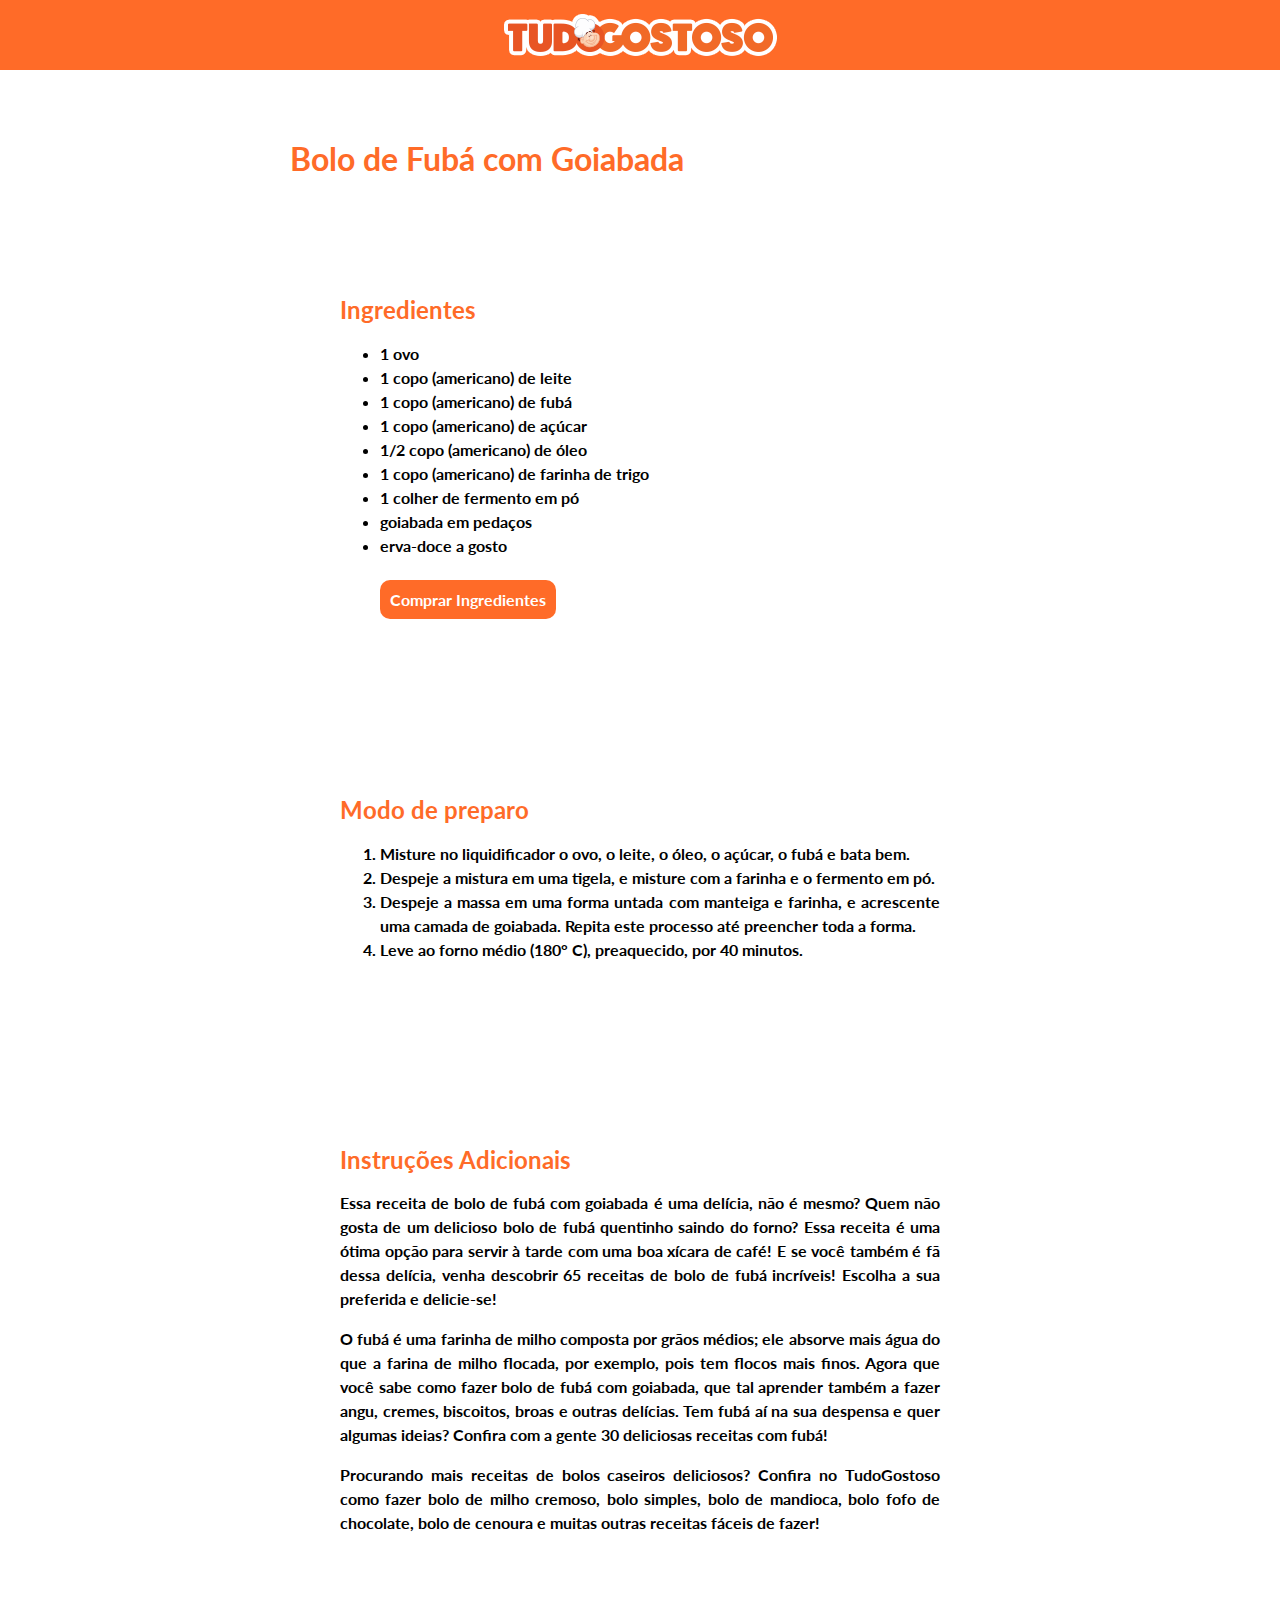
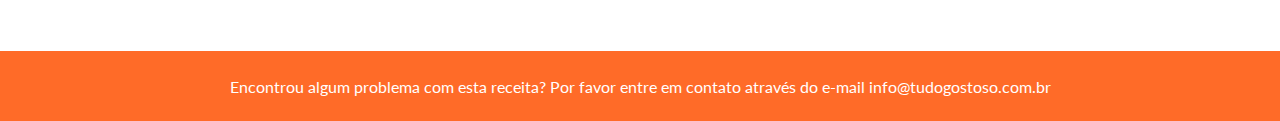
==== projeto006-pagina-de-receitas/index.html @ 4c5e678d "projeto-pagina-de-receitas" ====
<!DOCTYPE html>
<html lang="pt-br">
<head>
    <meta charset="UTF-8">
    <meta name="viewport" content="width=device-width, initial-scale=1.0">
    <title>Bolo de Fubá com Goiabada</title>
    <link rel="stylesheet" href="estilo/style.css">
</head>
<body>
    <header>

    </header>
    <div>
        <img id="bolo" src="imagens/hero-bolo.jpg" alt="">
    </div>
    <main>
        <h1>Bolo de Fubá com Goiabada</h1>
        <div class="conteudo" id="ingredientes">
            <h2>Ingredientes</h2>
            <ul>
                <li>1 ovo</li>
                <li>1 copo (americano) de leite</li>
                <li>1 copo (americano) de fubá</li>
                <li>1 copo (americano) de açúcar</li>
                <li>1/2 copo (americano) de óleo</li>
                <li>1 copo (americano) de farinha de trigo</li>
                <li>1 colher de fermento em pó</li>
                <li>goiabada em pedaços</li>
                <li>erva-doce a gosto</li>
                <p id="link-compra"><a href="#">Comprar Ingredientes</a></p>
            </ul>
        </div>
        <div class="conteudo" id="modo-de-preparo">
            <h2>Modo de preparo</h2>
            <ol>
                <li>Misture no liquidificador o ovo, o leite, o óleo, o açúcar, o fubá e bata bem.</li>
                <li>Despeje a mistura em uma tigela, e misture com a farinha e o fermento em pó.</li>
                <li>Despeje a massa em uma forma untada com manteiga e farinha, e acrescente uma camada de goiabada. Repita este processo até preencher toda a forma.</li>
                <li>Leve ao forno médio (180° C), preaquecido, por 40 minutos.</li>
            </ol>
        </div>
        <div class="conteudo" id="instrucoes">
            <h2>Instruções Adicionais</h2>
            <p>Essa receita de bolo de fubá com goiabada é uma delícia, não é mesmo? Quem não gosta de um delicioso bolo de fubá quentinho saindo do forno? Essa receita é uma ótima opção para servir à tarde com uma boa xícara de café! E se você também é fã dessa delícia, venha descobrir 65 receitas de bolo de fubá incríveis! Escolha a sua preferida e delicie-se!</p>
            <p>O fubá é uma farinha de milho composta por grãos médios; ele absorve mais água do que a farina de milho flocada, por exemplo, pois tem flocos mais finos. Agora que você sabe como fazer bolo de fubá com goiabada, que tal aprender também a fazer angu, cremes, biscoitos, broas e outras delícias. Tem fubá aí na sua despensa e quer algumas ideias? Confira com a gente 30 deliciosas receitas com fubá!</p>
            <p>Procurando mais receitas de bolos caseiros deliciosos? Confira no TudoGostoso como fazer bolo de milho cremoso, bolo simples, bolo de mandioca, bolo fofo de chocolate, bolo de cenoura e muitas outras receitas fáceis de fazer!</p>
        </div>
    </main>
    <footer>
        <p>
            Encontrou algum problema com esta receita? Por favor entre em contato
            através do e-mail <a href="mailto:info@tudogostoso.com.br" target="_blank">info@tudogostoso.com.br</a>
        </p>
    </footer>
</body>
</html>
---- projeto006-pagina-de-receitas/estilo/style.css ----
@charset "UFT-8";
@import url('https://fonts.googleapis.com/css2?family=Lato:ital,wght@0,100;0,300;0,400;0,700;0,900;1,100;1,300;1,400;1,700;1,900&display=swap');

/* 
Fonte: Lato (google fonts)
Cor das fontes: #ff6b28
Cor da top bar e da footer: #ff6b28 
*/

body {
    font-family: "Lato", Arial, Helvetica, sans-serif;
    font-size: 1em;
    padding: 0px;
    margin: 0px;
}

header {
    background-color: #ff6b28;
    background-image: url(../imagens/logo-tudogostoso.png);
    background-repeat: no-repeat;
    background-position: center;
    padding: 10px;
    height: 50px;
}

div img#bolo {
    width: 100%;
    height: auto;
}

main {
    max-width: 700px;
    margin: auto;
}

h1 {
    margin-top: 50px;
}

h1, h2 {
    color: #ff6b28;
}

main div.conteudo {
    font-weight: bold;
    line-height: 24px;
    text-align: justify;
    padding: 50px;
    margin: 50px 0px;
}

main div.conteudo:hover {
    border: 3px solid #fff;
    border-radius: 10px;
    box-shadow: 1px 1px 10px 3px #ddd;
}

main div.conteudo#ingredientes {
    cursor: url(../imagens/cursor-ingredientes.png), auto;
}

main div.conteudo#modo-de-preparo {
    cursor: url(../imagens/cursor-preparo.png), auto;
}

main div.conteudo#instrucoes {
    cursor: url(../imagens/cursor-intrucoes.png), auto;
}

#link-compra {
    margin-top: 30px;
}

main div.conteudo a {
    padding: 10px;
    margin-left: none;
    border-radius: 10px;
}

a {
    color: #fff;
    background-color: #ff6b28;
    text-decoration: none;
}

footer {
    color: #fff;
    background-color: #ff6b28;
    text-align: center;
    padding: 10px;
    height: 50px;
}
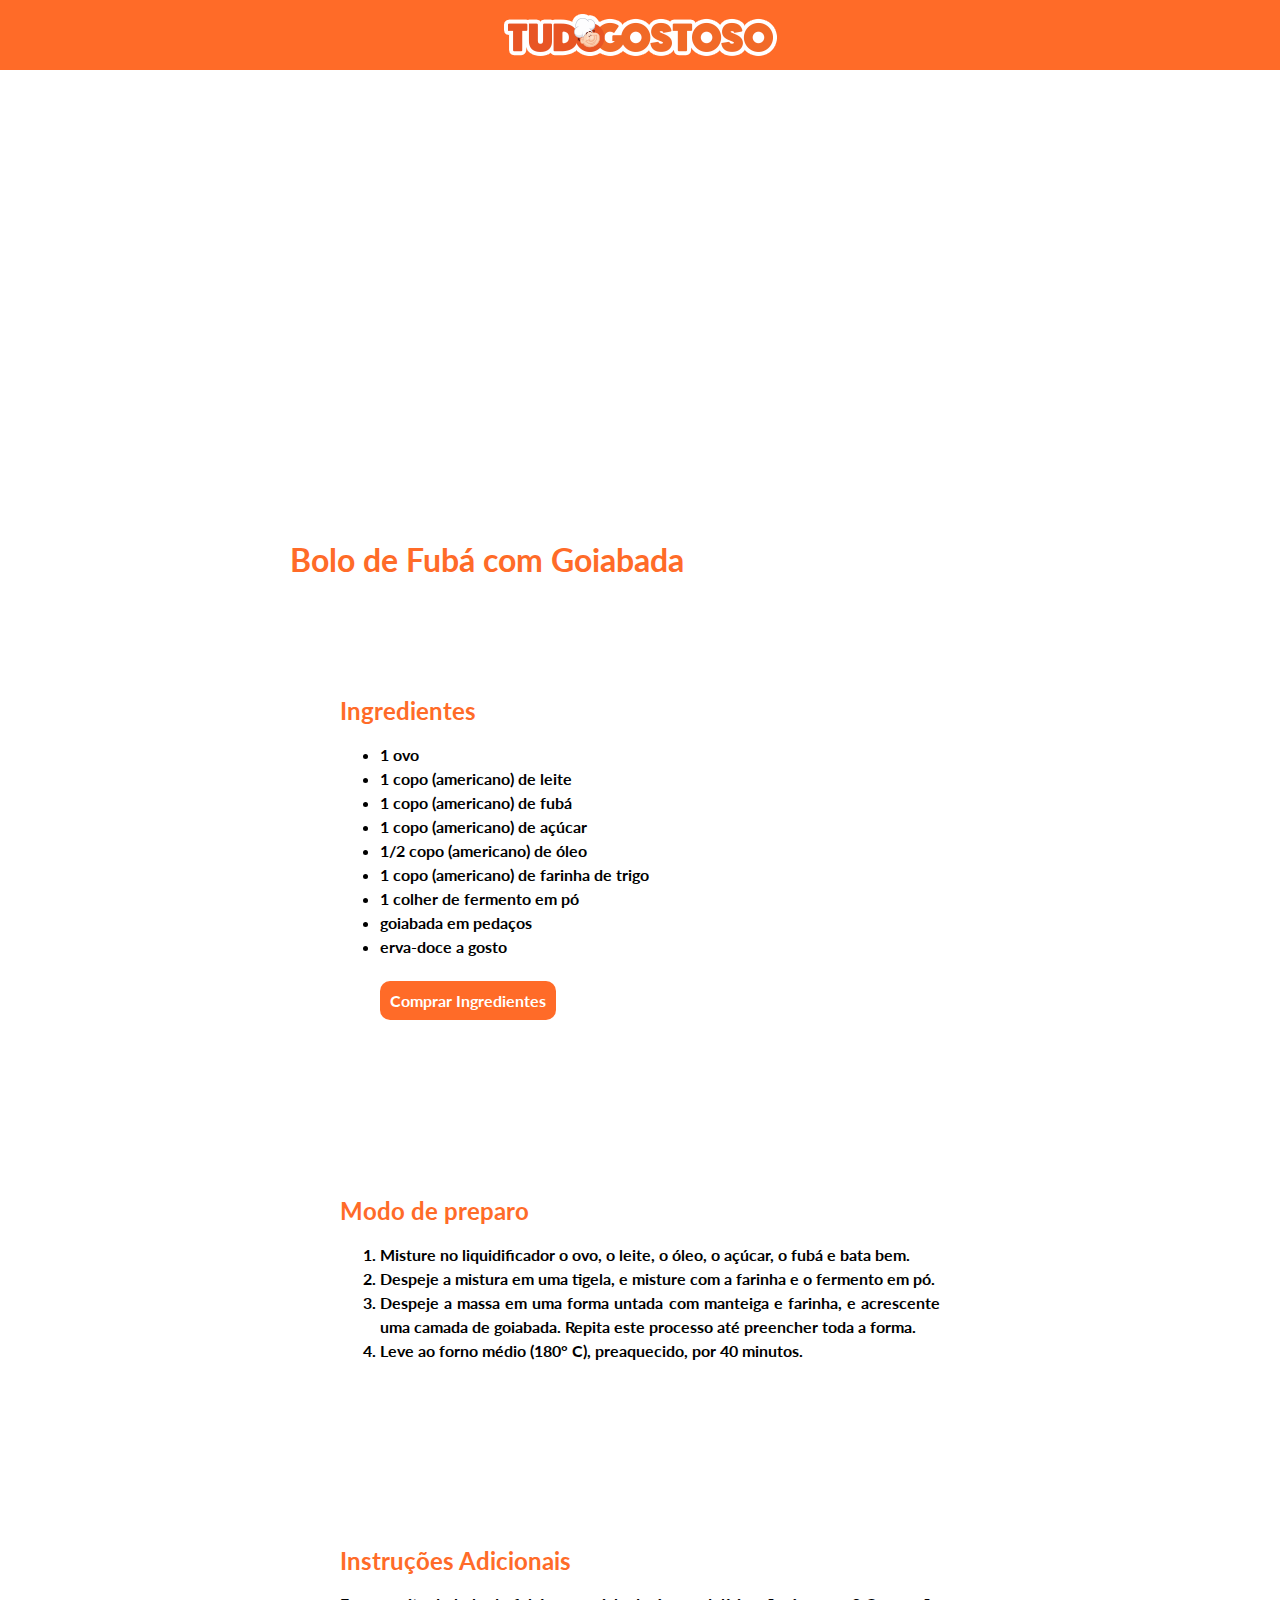
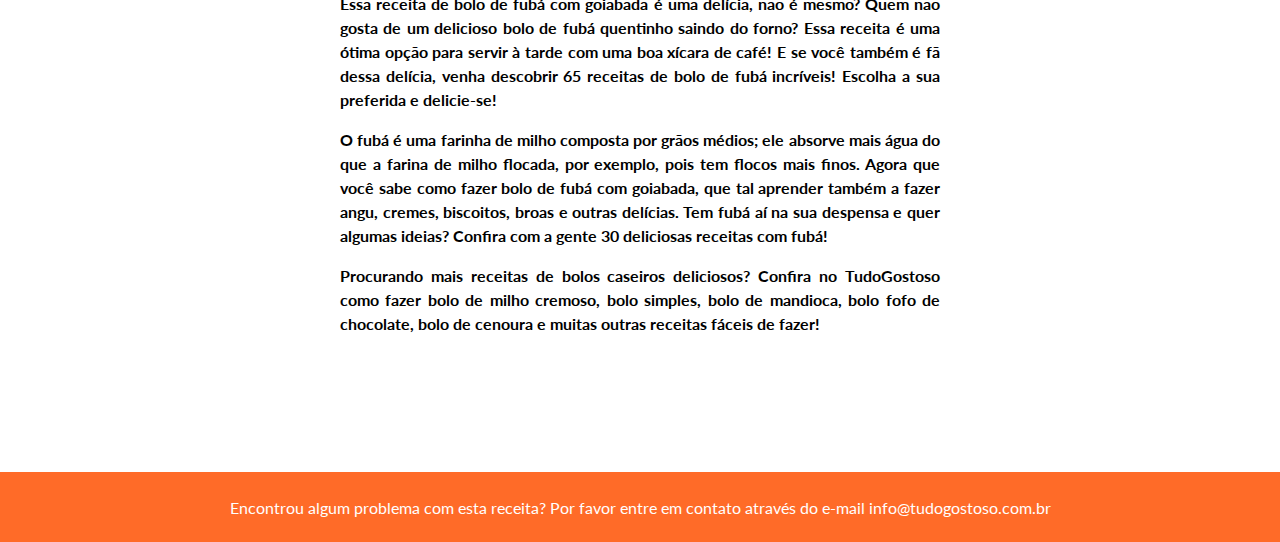
==== commit cdfb2901: "projeto-final" ====
--- a/projeto006-pagina-de-receitas/index.html
+++ b/projeto006-pagina-de-receitas/index.html
@@ -8,10 +8,8 @@
 </head>
 <body>
     <header>
-
     </header>
-    <div>
-        <img id="bolo" src="imagens/hero-bolo.jpg" alt="">
+    <div id="bolo">
     </div>
     <main>
         <h1>Bolo de Fubá com Goiabada</h1>
--- a/projeto006-pagina-de-receitas/estilo/style.css
+++ b/projeto006-pagina-de-receitas/estilo/style.css
@@ -7,7 +7,7 @@
 Cor da top bar e da footer: #ff6b28 
 */
 
-body {
+html, body {
     font-family: "Lato", Arial, Helvetica, sans-serif;
     font-size: 1em;
     padding: 0px;
@@ -23,13 +23,16 @@
     height: 50px;
 }
 
-div img#bolo {
-    width: 100%;
-    height: auto;
+div#bolo {
+    background-image: url(../imagens/hero-bolo.jpg);
+    background-size: cover;
+    background-position: center;
+    height: 400px;
 }
 
 main {
     max-width: 700px;
+    padding: 20px;
     margin: auto;
 }
 
@@ -49,21 +52,21 @@
     margin: 50px 0px;
 }
 
-main div.conteudo:hover {
+.conteudo:hover {
     border: 3px solid #fff;
     border-radius: 10px;
     box-shadow: 1px 1px 10px 3px #ddd;
 }
 
-main div.conteudo#ingredientes {
+.conteudo#ingredientes {
     cursor: url(../imagens/cursor-ingredientes.png), auto;
 }
 
-main div.conteudo#modo-de-preparo {
+.conteudo#modo-de-preparo {
     cursor: url(../imagens/cursor-preparo.png), auto;
 }
 
-main div.conteudo#instrucoes {
+.conteudo#instrucoes {
     cursor: url(../imagens/cursor-intrucoes.png), auto;
 }
 
